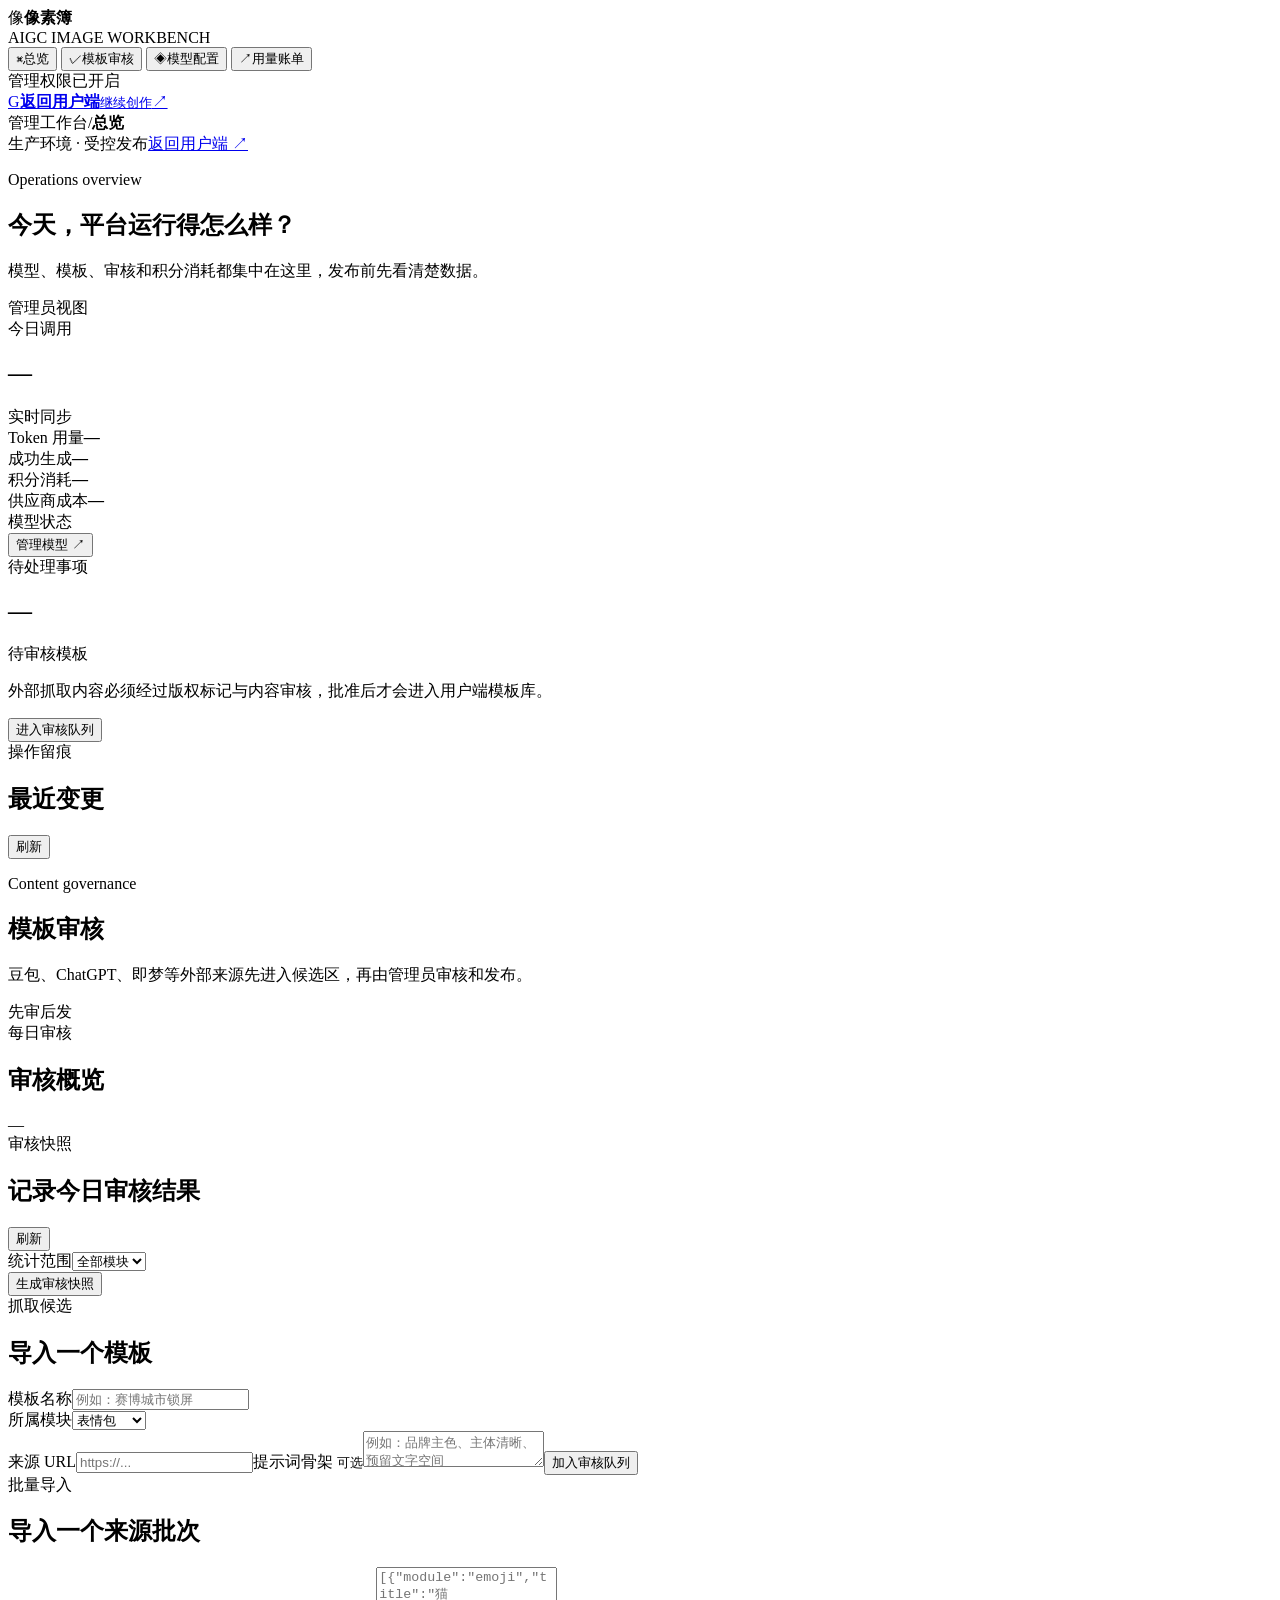
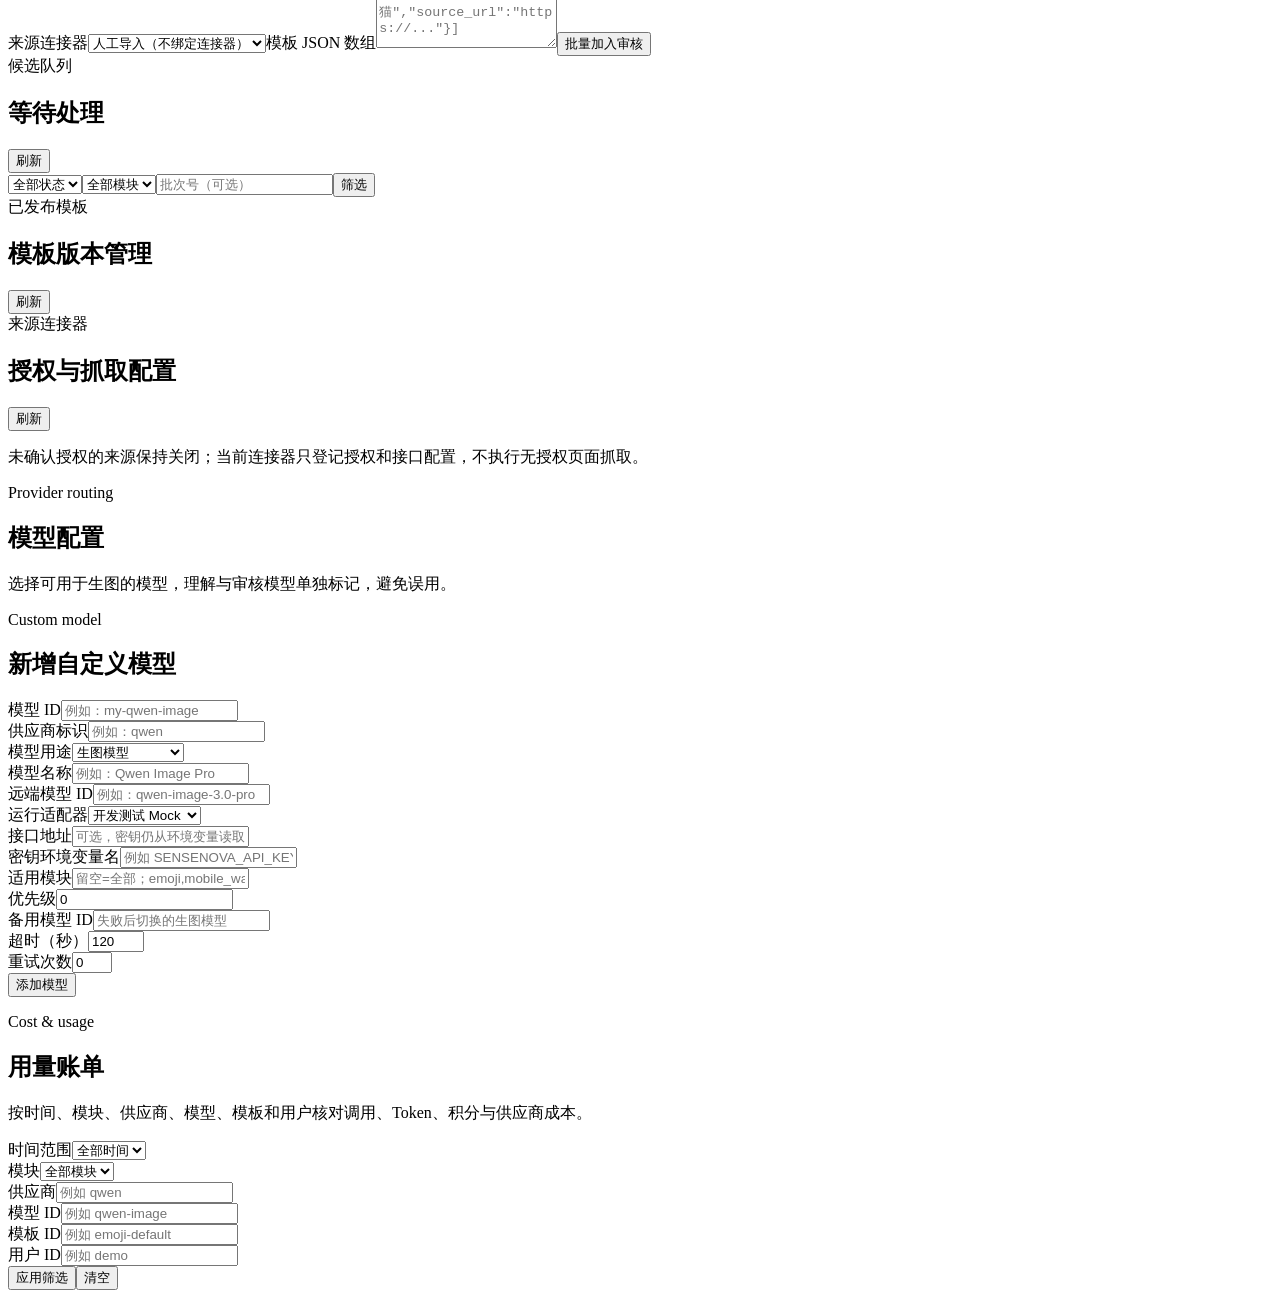
==== projects/aigc-content-platform/frontend/admin.html @ 68549cac "feat: add AIGC image platform project" ====
<!doctype html>
<html lang="zh-CN">
  <head>
    <meta charset="utf-8" />
    <meta name="viewport" content="width=device-width, initial-scale=1" />
    <title>像素簿 · 管理工作台</title>
    <link rel="stylesheet" href="/styles.css" />
  </head>
  <body class="admin-page">
    <div class="app-shell">
      <aside class="rail">
        <div class="brand-mark"><span>像</span><strong>像素簿</strong></div>
        <div class="rail-kicker">AIGC IMAGE WORKBENCH</div>
        <nav class="nav" aria-label="工作台导航">
          <button class="nav-item is-active" data-view="dashboard"><span class="nav-icon">⌘</span>总览</button>
          <button class="nav-item" data-view="review"><span class="nav-icon">✓</span>模板审核</button>
          <button class="nav-item" data-view="models"><span class="nav-icon">◈</span>模型配置</button>
          <button class="nav-item" data-view="usage"><span class="nav-icon">↗</span>用量账单</button>
        </nav>
        <div class="rail-bottom">
          <div class="workbench-label"><span class="sync-dot"></span>管理权限已开启</div>
          <a class="account account-link" href="/"><span class="avatar">G</span><span><b>返回用户端</b><small>继续创作</small></span><span class="more">↗</span></a>
        </div>
      </aside>
      <main class="main">
        <header class="topbar">
          <div><span class="crumb">管理工作台</span><span class="slash">/</span><strong id="admin-view-title">总览</strong></div>
          <div class="top-actions"><span class="sync-dot"></span><span>生产环境 · 受控发布</span><a class="text-button" href="/">返回用户端 ↗</a></div>
        </header>

        <section class="view" id="dashboard-view">
          <div class="page-heading"><div><p class="eyebrow">Operations overview</p><h1>今天，平台运行得怎么样？</h1><p class="lede">模型、模板、审核和积分消耗都集中在这里，发布前先看清楚数据。</p></div><span class="admin-badge">管理员视图</span></div>
          <div class="admin-grid">
            <div class="admin-card wide metric-hero"><div class="admin-card-head"><div><span class="eyebrow">今日调用</span><h2 id="usage-calls">—</h2></div><span class="trend">实时同步</span></div><div class="metric-row"><span>Token 用量</span><b id="usage-tokens">—</b></div><div class="metric-row"><span>成功生成</span><b id="usage-success">—</b></div><div class="metric-row"><span>积分消耗</span><b id="usage-credits">—</b></div><div class="metric-row"><span>供应商成本</span><b id="usage-cost">—</b></div></div>
            <div class="admin-card"><span class="eyebrow">模型状态</span><div id="model-list" class="model-list"></div><button class="quiet-button inline-action" data-view-link="models">管理模型 ↗</button></div>
            <div class="admin-card wide"><div class="admin-card-head"><div><span class="eyebrow">待处理事项</span><h2 id="pending-count">—</h2></div><span class="trend">待审核模板</span></div><p class="muted-copy">外部抓取内容必须经过版权标记与内容审核，批准后才会进入用户端模板库。</p><button class="primary-button small" data-view-link="review">进入审核队列</button></div>
            <div class="admin-card wide"><div class="admin-card-head"><div><span class="eyebrow">操作留痕</span><h2>最近变更</h2></div><button class="quiet-button" id="refresh-audit">刷新</button></div><div id="audit-log-list" class="audit-log-list"></div></div>
          </div>
        </section>

        <section class="view is-hidden" id="review-view">
          <div class="page-heading"><div><p class="eyebrow">Content governance</p><h1>模板审核</h1><p class="lede">豆包、ChatGPT、即梦等外部来源先进入候选区，再由管理员审核和发布。</p></div><span class="admin-badge">先审后发</span></div>
          <div class="admin-grid"><div class="admin-card wide review-summary-card"><div class="admin-card-head"><div><span class="eyebrow">每日审核</span><h2>审核概览</h2></div><span class="trend" id="review-oldest">—</span></div><div id="review-summary" class="review-summary"></div></div><div class="admin-card wide"><div class="admin-card-head"><div><span class="eyebrow">审核快照</span><h2>记录今日审核结果</h2></div><button class="quiet-button" id="refresh-review-runs">刷新</button></div><div class="control-row admin-form-row"><div><label class="field-label" for="review-snapshot-module">统计范围</label><select id="review-snapshot-module"><option value="">全部模块</option><option value="emoji">表情包</option><option value="mobile_wallpaper">手机壁纸</option><option value="desktop_wallpaper">电脑壁纸</option></select></div><div class="review-snapshot-actions"><button class="primary-button small" id="run-review-snapshot">生成审核快照</button></div></div><div id="review-run-list" class="review-run-list"></div></div><div class="admin-card wide"><div class="admin-card-head"><div><span class="eyebrow">抓取候选</span><h2>导入一个模板</h2></div></div><div class="control-row admin-form-row"><div><label class="field-label" for="candidate-title">模板名称</label><input id="candidate-title" placeholder="例如：赛博城市锁屏" /></div><div><label class="field-label" for="candidate-module">所属模块</label><select id="candidate-module"><option value="emoji">表情包</option><option value="mobile_wallpaper">手机壁纸</option><option value="desktop_wallpaper">电脑壁纸</option></select></div></div><label class="field-label" for="candidate-url">来源 URL</label><input id="candidate-url" placeholder="https://..." /><label class="field-label" for="candidate-prompt">提示词骨架 <small class="field-hint">可选</small></label><textarea id="candidate-prompt" rows="2" placeholder="例如：品牌主色、主体清晰、预留文字空间"></textarea><button class="primary-button small" id="ingest-button">加入审核队列</button></div><div class="admin-card wide"><div class="admin-card-head"><div><span class="eyebrow">批量导入</span><h2>导入一个来源批次</h2></div></div><label class="field-label" for="batch-connector">来源连接器</label><select id="batch-connector"><option value="">人工导入（不绑定连接器）</option></select><label class="field-label" for="batch-json">模板 JSON 数组</label><textarea id="batch-json" rows="5" placeholder='[{"module":"emoji","title":"猫猫","source_url":"https://..."}]'></textarea><button class="primary-button small" id="batch-ingest-button">批量加入审核</button></div><div class="admin-card wide"><div class="admin-card-head"><div><span class="eyebrow">候选队列</span><h2>等待处理</h2></div><button class="quiet-button" id="refresh-candidates">刷新</button></div><div class="candidate-filters"><select id="candidate-status-filter"><option value="">全部状态</option><option value="pending_review">待审核</option><option value="published">已发布</option><option value="rejected">已拒绝</option></select><select id="candidate-module-filter"><option value="">全部模块</option><option value="emoji">表情包</option><option value="mobile_wallpaper">手机壁纸</option><option value="desktop_wallpaper">电脑壁纸</option></select><input id="candidate-batch-filter" placeholder="批次号（可选）" /><button class="quiet-button" id="apply-candidate-filter">筛选</button></div><div id="candidate-list" class="candidate-list"></div></div><div class="admin-card wide"><div class="admin-card-head"><div><span class="eyebrow">已发布模板</span><h2>模板版本管理</h2></div><button class="quiet-button" id="refresh-templates">刷新</button></div><div id="template-admin-list" class="template-admin-list"></div></div><div class="admin-card wide"><div class="admin-card-head"><div><span class="eyebrow">来源连接器</span><h2>授权与抓取配置</h2></div><button class="quiet-button" id="refresh-connectors">刷新</button></div><p class="muted-copy">未确认授权的来源保持关闭；当前连接器只登记授权和接口配置，不执行无授权页面抓取。</p><div id="connector-list" class="connector-list"></div></div></div>
        </section>

        <section class="view is-hidden" id="models-view"><div class="page-heading"><div><p class="eyebrow">Provider routing</p><h1>模型配置</h1><p class="lede">选择可用于生图的模型，理解与审核模型单独标记，避免误用。</p></div></div><div class="admin-card custom-model-card"><div class="admin-card-head"><div><span class="eyebrow">Custom model</span><h2>新增自定义模型</h2></div></div><div class="control-row admin-form-row"><div><label class="field-label" for="custom-model-id">模型 ID</label><input id="custom-model-id" placeholder="例如：my-qwen-image" /></div><div><label class="field-label" for="custom-model-provider">供应商标识</label><input id="custom-model-provider" placeholder="例如：qwen" /></div><div><label class="field-label" for="custom-model-role">模型用途</label><select id="custom-model-role"><option value="image">生图模型</option><option value="understanding">理解 / 审核模型</option></select></div></div><div class="control-row admin-form-row"><div><label class="field-label" for="custom-model-name">模型名称</label><input id="custom-model-name" placeholder="例如：Qwen Image Pro" /></div><div><label class="field-label" for="custom-model-remote-id">远端模型 ID</label><input id="custom-model-remote-id" placeholder="例如：qwen-image-3.0-pro" /></div></div><div class="control-row admin-form-row"><div><label class="field-label" for="custom-model-adapter">运行适配器</label><select id="custom-model-adapter"><option value="mock">开发测试 Mock</option><option value="qwen_http">千问 HTTP</option><option value="sensenova_http">商汤图片 HTTP</option><option value="sensenova_chat">商汤审核 Chat</option></select></div><div><label class="field-label" for="custom-model-endpoint">接口地址</label><input id="custom-model-endpoint" type="url" placeholder="可选，密钥仍从环境变量读取" /></div><div><label class="field-label" for="custom-model-auth-env">密钥环境变量名</label><input id="custom-model-auth-env" type="text" placeholder="例如 SENSENOVA_API_KEY" /></div><div><label class="field-label" for="custom-model-scope">适用模块</label><input id="custom-model-scope" type="text" placeholder="留空=全部；emoji,mobile_wallpaper" /></div><div><label class="field-label" for="custom-model-priority">优先级</label><input id="custom-model-priority" type="number" min="0" value="0" /></div><div><label class="field-label" for="custom-model-fallback">备用模型 ID</label><input id="custom-model-fallback" type="text" placeholder="失败后切换的生图模型" /></div><div><label class="field-label" for="custom-model-timeout">超时（秒）</label><input id="custom-model-timeout" type="number" min="5" max="600" value="120" /></div><div><label class="field-label" for="custom-model-retry">重试次数</label><input id="custom-model-retry" type="number" min="0" max="3" value="0" /></div></div><button class="primary-button small" id="create-model-button">添加模型</button></div><div id="model-config-list" class="model-config-list"></div></section>
        <section class="view is-hidden" id="usage-view"><div class="page-heading"><div><p class="eyebrow">Cost & usage</p><h1>用量账单</h1><p class="lede">按时间、模块、供应商、模型、模板和用户核对调用、Token、积分与供应商成本。</p></div></div><div class="admin-card usage-filter-card"><div class="control-row admin-form-row"><div><label class="field-label" for="usage-period">时间范围</label><select id="usage-period"><option value="">全部时间</option><option value="today">今天</option><option value="7d">近 7 天</option></select></div><div><label class="field-label" for="usage-module">模块</label><select id="usage-module"><option value="">全部模块</option><option value="emoji">表情包</option><option value="mobile_wallpaper">手机壁纸</option><option value="desktop_wallpaper">电脑壁纸</option></select></div><div><label class="field-label" for="usage-provider">供应商</label><input id="usage-provider" placeholder="例如 qwen" /></div></div><div class="control-row admin-form-row"><div><label class="field-label" for="usage-model">模型 ID</label><input id="usage-model" placeholder="例如 qwen-image" /></div><div><label class="field-label" for="usage-template">模板 ID</label><input id="usage-template" placeholder="例如 emoji-default" /></div><div><label class="field-label" for="usage-user">用户 ID</label><input id="usage-user" placeholder="例如 demo" /></div></div><div class="usage-filter-actions"><button class="primary-button small" id="apply-usage-filter">应用筛选</button><button class="quiet-button" id="clear-usage-filter">清空</button></div></div><div class="usage-breakdown" id="usage-breakdown"></div></section>
      </main>
    </div>
    <div class="toast" id="toast" role="status"></div>
    <script src="/admin.js"></script>
  </body>
</html>
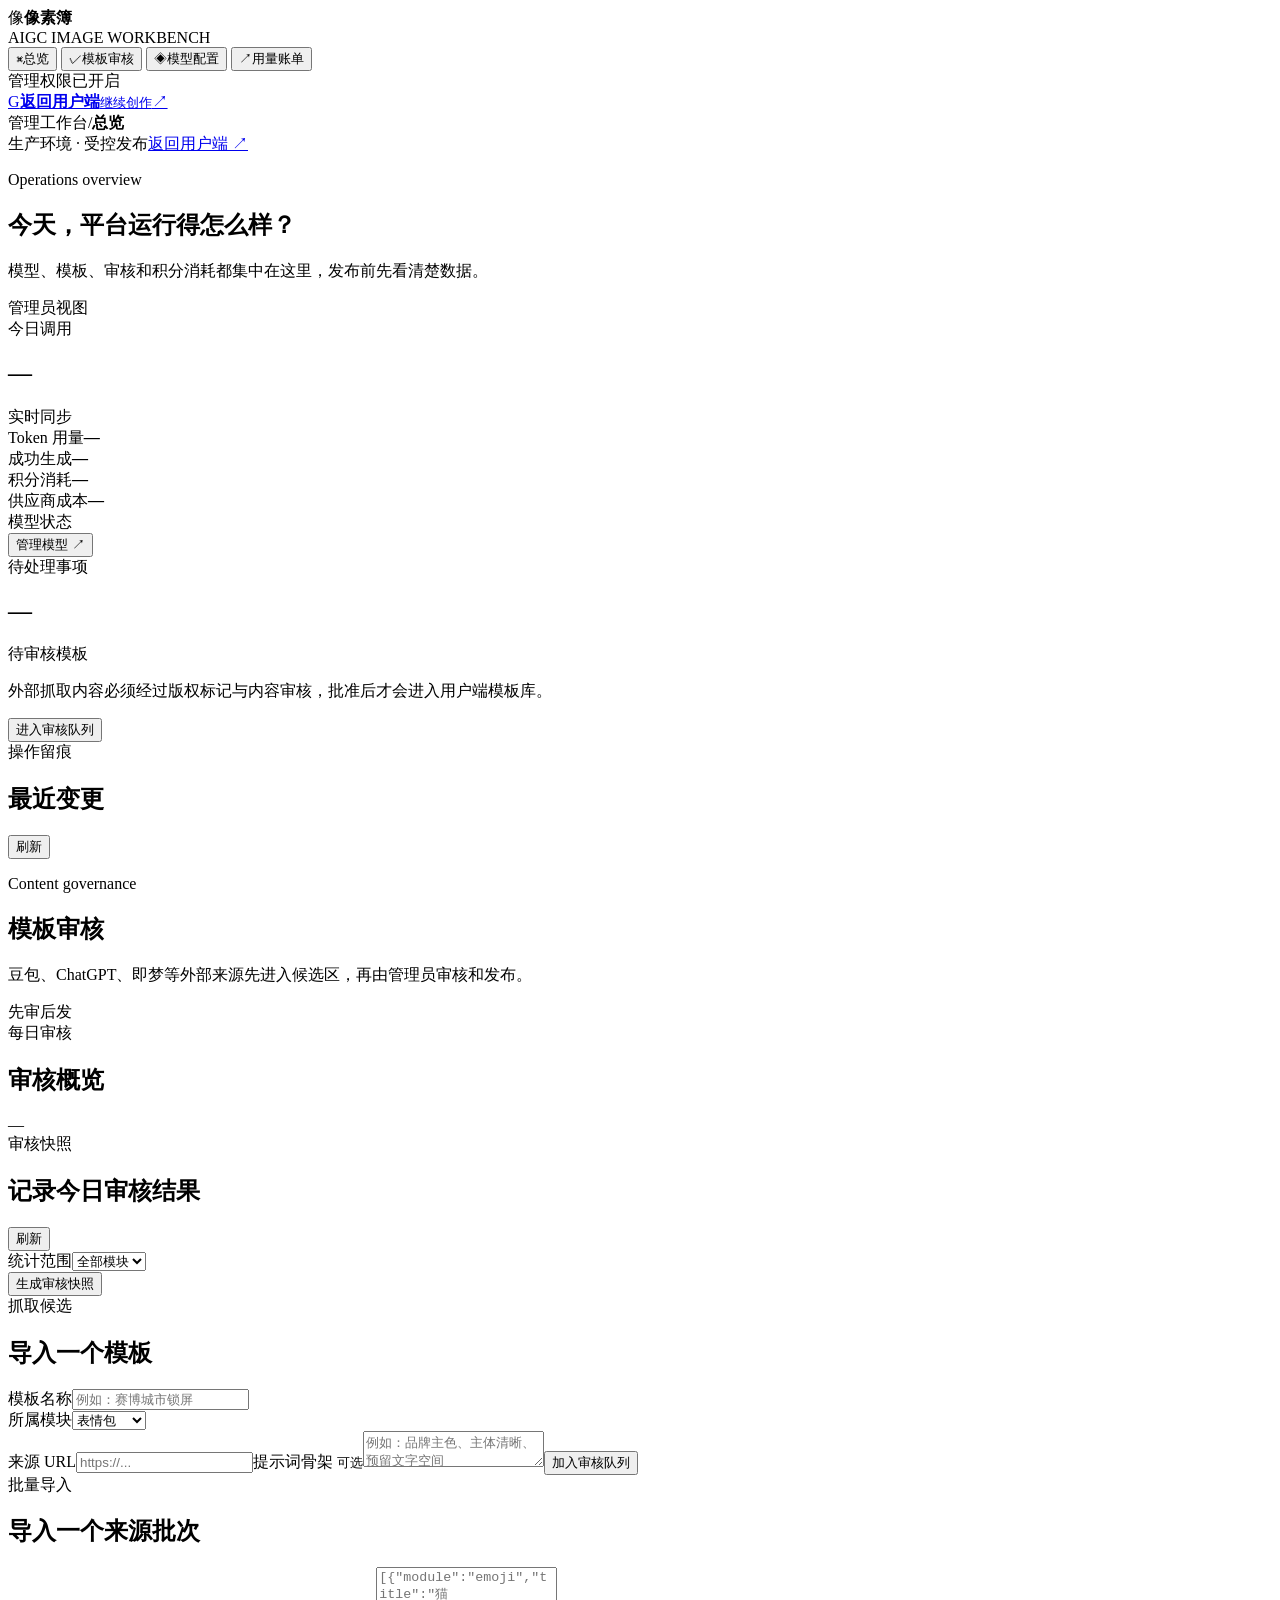
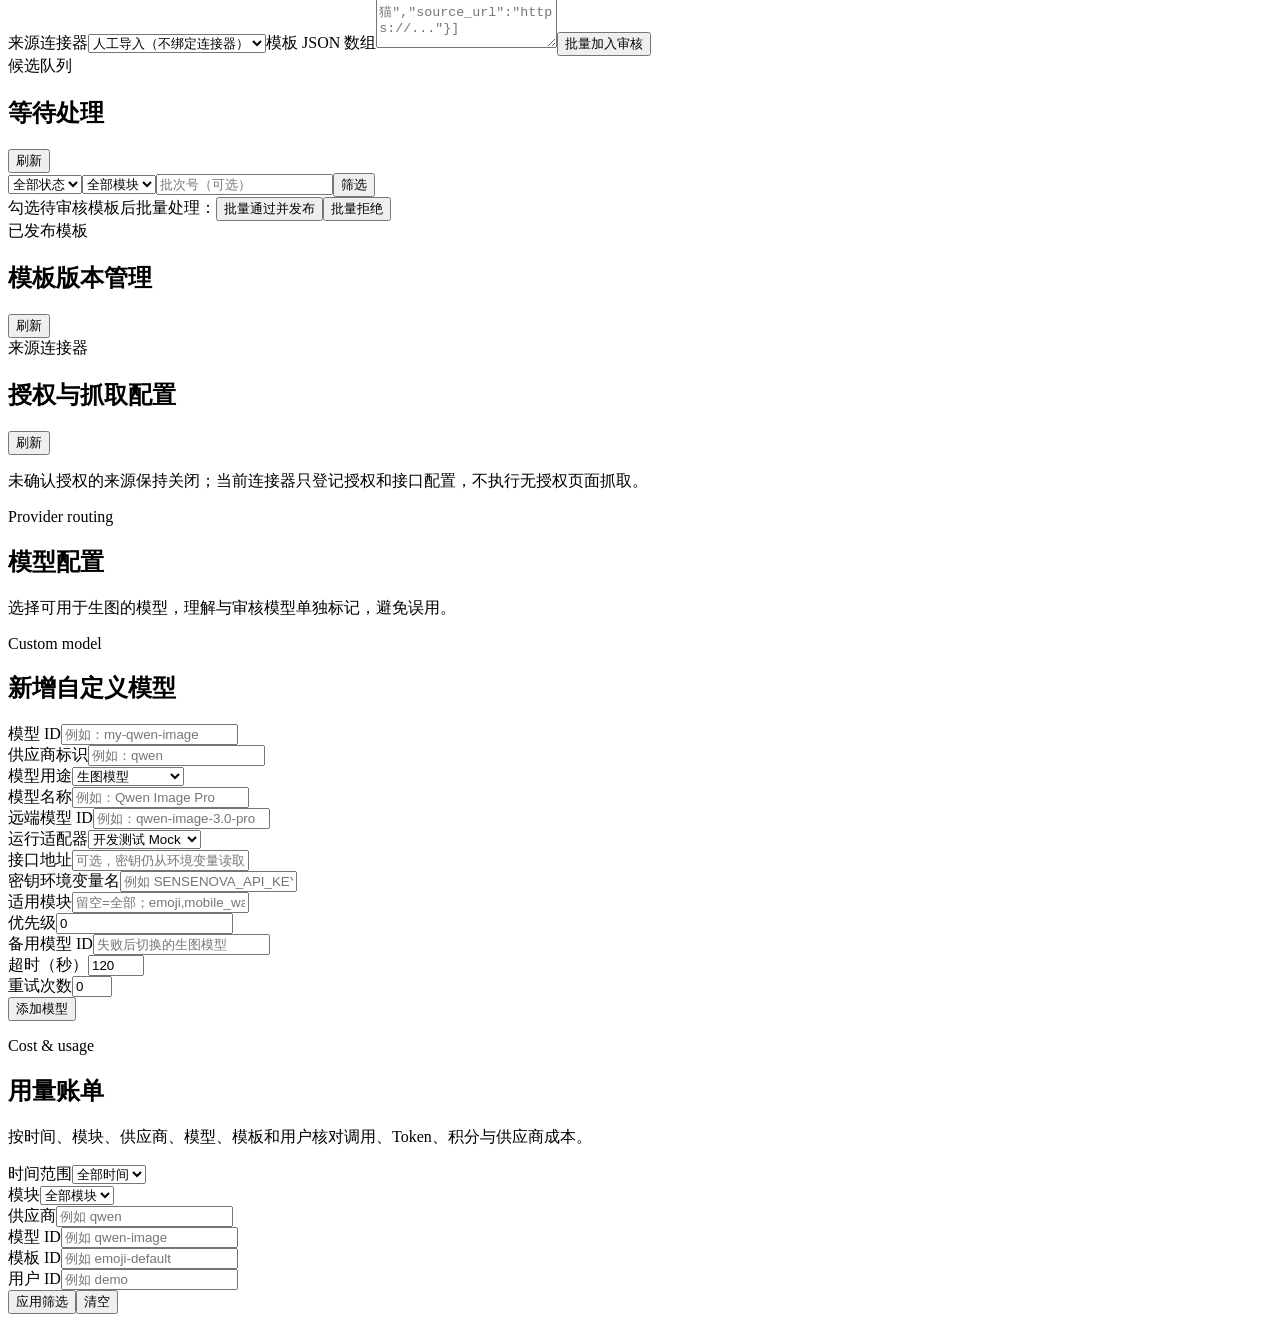
==== commit c3ff41b4: "feat: add batch template review" ====
--- a/projects/aigc-content-platform/frontend/admin.html
+++ b/projects/aigc-content-platform/frontend/admin.html
@@ -40,7 +40,7 @@
 
         <section class="view is-hidden" id="review-view">
           <div class="page-heading"><div><p class="eyebrow">Content governance</p><h1>模板审核</h1><p class="lede">豆包、ChatGPT、即梦等外部来源先进入候选区，再由管理员审核和发布。</p></div><span class="admin-badge">先审后发</span></div>
-          <div class="admin-grid"><div class="admin-card wide review-summary-card"><div class="admin-card-head"><div><span class="eyebrow">每日审核</span><h2>审核概览</h2></div><span class="trend" id="review-oldest">—</span></div><div id="review-summary" class="review-summary"></div></div><div class="admin-card wide"><div class="admin-card-head"><div><span class="eyebrow">审核快照</span><h2>记录今日审核结果</h2></div><button class="quiet-button" id="refresh-review-runs">刷新</button></div><div class="control-row admin-form-row"><div><label class="field-label" for="review-snapshot-module">统计范围</label><select id="review-snapshot-module"><option value="">全部模块</option><option value="emoji">表情包</option><option value="mobile_wallpaper">手机壁纸</option><option value="desktop_wallpaper">电脑壁纸</option></select></div><div class="review-snapshot-actions"><button class="primary-button small" id="run-review-snapshot">生成审核快照</button></div></div><div id="review-run-list" class="review-run-list"></div></div><div class="admin-card wide"><div class="admin-card-head"><div><span class="eyebrow">抓取候选</span><h2>导入一个模板</h2></div></div><div class="control-row admin-form-row"><div><label class="field-label" for="candidate-title">模板名称</label><input id="candidate-title" placeholder="例如：赛博城市锁屏" /></div><div><label class="field-label" for="candidate-module">所属模块</label><select id="candidate-module"><option value="emoji">表情包</option><option value="mobile_wallpaper">手机壁纸</option><option value="desktop_wallpaper">电脑壁纸</option></select></div></div><label class="field-label" for="candidate-url">来源 URL</label><input id="candidate-url" placeholder="https://..." /><label class="field-label" for="candidate-prompt">提示词骨架 <small class="field-hint">可选</small></label><textarea id="candidate-prompt" rows="2" placeholder="例如：品牌主色、主体清晰、预留文字空间"></textarea><button class="primary-button small" id="ingest-button">加入审核队列</button></div><div class="admin-card wide"><div class="admin-card-head"><div><span class="eyebrow">批量导入</span><h2>导入一个来源批次</h2></div></div><label class="field-label" for="batch-connector">来源连接器</label><select id="batch-connector"><option value="">人工导入（不绑定连接器）</option></select><label class="field-label" for="batch-json">模板 JSON 数组</label><textarea id="batch-json" rows="5" placeholder='[{"module":"emoji","title":"猫猫","source_url":"https://..."}]'></textarea><button class="primary-button small" id="batch-ingest-button">批量加入审核</button></div><div class="admin-card wide"><div class="admin-card-head"><div><span class="eyebrow">候选队列</span><h2>等待处理</h2></div><button class="quiet-button" id="refresh-candidates">刷新</button></div><div class="candidate-filters"><select id="candidate-status-filter"><option value="">全部状态</option><option value="pending_review">待审核</option><option value="published">已发布</option><option value="rejected">已拒绝</option></select><select id="candidate-module-filter"><option value="">全部模块</option><option value="emoji">表情包</option><option value="mobile_wallpaper">手机壁纸</option><option value="desktop_wallpaper">电脑壁纸</option></select><input id="candidate-batch-filter" placeholder="批次号（可选）" /><button class="quiet-button" id="apply-candidate-filter">筛选</button></div><div id="candidate-list" class="candidate-list"></div></div><div class="admin-card wide"><div class="admin-card-head"><div><span class="eyebrow">已发布模板</span><h2>模板版本管理</h2></div><button class="quiet-button" id="refresh-templates">刷新</button></div><div id="template-admin-list" class="template-admin-list"></div></div><div class="admin-card wide"><div class="admin-card-head"><div><span class="eyebrow">来源连接器</span><h2>授权与抓取配置</h2></div><button class="quiet-button" id="refresh-connectors">刷新</button></div><p class="muted-copy">未确认授权的来源保持关闭；当前连接器只登记授权和接口配置，不执行无授权页面抓取。</p><div id="connector-list" class="connector-list"></div></div></div>
+          <div class="admin-grid"><div class="admin-card wide review-summary-card"><div class="admin-card-head"><div><span class="eyebrow">每日审核</span><h2>审核概览</h2></div><span class="trend" id="review-oldest">—</span></div><div id="review-summary" class="review-summary"></div></div><div class="admin-card wide"><div class="admin-card-head"><div><span class="eyebrow">审核快照</span><h2>记录今日审核结果</h2></div><button class="quiet-button" id="refresh-review-runs">刷新</button></div><div class="control-row admin-form-row"><div><label class="field-label" for="review-snapshot-module">统计范围</label><select id="review-snapshot-module"><option value="">全部模块</option><option value="emoji">表情包</option><option value="mobile_wallpaper">手机壁纸</option><option value="desktop_wallpaper">电脑壁纸</option></select></div><div class="review-snapshot-actions"><button class="primary-button small" id="run-review-snapshot">生成审核快照</button></div></div><div id="review-run-list" class="review-run-list"></div></div><div class="admin-card wide"><div class="admin-card-head"><div><span class="eyebrow">抓取候选</span><h2>导入一个模板</h2></div></div><div class="control-row admin-form-row"><div><label class="field-label" for="candidate-title">模板名称</label><input id="candidate-title" placeholder="例如：赛博城市锁屏" /></div><div><label class="field-label" for="candidate-module">所属模块</label><select id="candidate-module"><option value="emoji">表情包</option><option value="mobile_wallpaper">手机壁纸</option><option value="desktop_wallpaper">电脑壁纸</option></select></div></div><label class="field-label" for="candidate-url">来源 URL</label><input id="candidate-url" placeholder="https://..." /><label class="field-label" for="candidate-prompt">提示词骨架 <small class="field-hint">可选</small></label><textarea id="candidate-prompt" rows="2" placeholder="例如：品牌主色、主体清晰、预留文字空间"></textarea><button class="primary-button small" id="ingest-button">加入审核队列</button></div><div class="admin-card wide"><div class="admin-card-head"><div><span class="eyebrow">批量导入</span><h2>导入一个来源批次</h2></div></div><label class="field-label" for="batch-connector">来源连接器</label><select id="batch-connector"><option value="">人工导入（不绑定连接器）</option></select><label class="field-label" for="batch-json">模板 JSON 数组</label><textarea id="batch-json" rows="5" placeholder='[{"module":"emoji","title":"猫猫","source_url":"https://..."}]'></textarea><button class="primary-button small" id="batch-ingest-button">批量加入审核</button></div><div class="admin-card wide"><div class="admin-card-head"><div><span class="eyebrow">候选队列</span><h2>等待处理</h2></div><button class="quiet-button" id="refresh-candidates">刷新</button></div><div class="candidate-filters"><select id="candidate-status-filter"><option value="">全部状态</option><option value="pending_review">待审核</option><option value="published">已发布</option><option value="rejected">已拒绝</option></select><select id="candidate-module-filter"><option value="">全部模块</option><option value="emoji">表情包</option><option value="mobile_wallpaper">手机壁纸</option><option value="desktop_wallpaper">电脑壁纸</option></select><input id="candidate-batch-filter" placeholder="批次号（可选）" /><button class="quiet-button" id="apply-candidate-filter">筛选</button></div><div class="candidate-batch-actions"><span>勾选待审核模板后批量处理：</span><button class="quiet-button" id="batch-approve-button">批量通过并发布</button><button class="quiet-button" id="batch-reject-button">批量拒绝</button></div><div id="candidate-list" class="candidate-list"></div></div><div class="admin-card wide"><div class="admin-card-head"><div><span class="eyebrow">已发布模板</span><h2>模板版本管理</h2></div><button class="quiet-button" id="refresh-templates">刷新</button></div><div id="template-admin-list" class="template-admin-list"></div></div><div class="admin-card wide"><div class="admin-card-head"><div><span class="eyebrow">来源连接器</span><h2>授权与抓取配置</h2></div><button class="quiet-button" id="refresh-connectors">刷新</button></div><p class="muted-copy">未确认授权的来源保持关闭；当前连接器只登记授权和接口配置，不执行无授权页面抓取。</p><div id="connector-list" class="connector-list"></div></div></div>
         </section>
 
         <section class="view is-hidden" id="models-view"><div class="page-heading"><div><p class="eyebrow">Provider routing</p><h1>模型配置</h1><p class="lede">选择可用于生图的模型，理解与审核模型单独标记，避免误用。</p></div></div><div class="admin-card custom-model-card"><div class="admin-card-head"><div><span class="eyebrow">Custom model</span><h2>新增自定义模型</h2></div></div><div class="control-row admin-form-row"><div><label class="field-label" for="custom-model-id">模型 ID</label><input id="custom-model-id" placeholder="例如：my-qwen-image" /></div><div><label class="field-label" for="custom-model-provider">供应商标识</label><input id="custom-model-provider" placeholder="例如：qwen" /></div><div><label class="field-label" for="custom-model-role">模型用途</label><select id="custom-model-role"><option value="image">生图模型</option><option value="understanding">理解 / 审核模型</option></select></div></div><div class="control-row admin-form-row"><div><label class="field-label" for="custom-model-name">模型名称</label><input id="custom-model-name" placeholder="例如：Qwen Image Pro" /></div><div><label class="field-label" for="custom-model-remote-id">远端模型 ID</label><input id="custom-model-remote-id" placeholder="例如：qwen-image-3.0-pro" /></div></div><div class="control-row admin-form-row"><div><label class="field-label" for="custom-model-adapter">运行适配器</label><select id="custom-model-adapter"><option value="mock">开发测试 Mock</option><option value="qwen_http">千问 HTTP</option><option value="sensenova_http">商汤图片 HTTP</option><option value="sensenova_chat">商汤审核 Chat</option></select></div><div><label class="field-label" for="custom-model-endpoint">接口地址</label><input id="custom-model-endpoint" type="url" placeholder="可选，密钥仍从环境变量读取" /></div><div><label class="field-label" for="custom-model-auth-env">密钥环境变量名</label><input id="custom-model-auth-env" type="text" placeholder="例如 SENSENOVA_API_KEY" /></div><div><label class="field-label" for="custom-model-scope">适用模块</label><input id="custom-model-scope" type="text" placeholder="留空=全部；emoji,mobile_wallpaper" /></div><div><label class="field-label" for="custom-model-priority">优先级</label><input id="custom-model-priority" type="number" min="0" value="0" /></div><div><label class="field-label" for="custom-model-fallback">备用模型 ID</label><input id="custom-model-fallback" type="text" placeholder="失败后切换的生图模型" /></div><div><label class="field-label" for="custom-model-timeout">超时（秒）</label><input id="custom-model-timeout" type="number" min="5" max="600" value="120" /></div><div><label class="field-label" for="custom-model-retry">重试次数</label><input id="custom-model-retry" type="number" min="0" max="3" value="0" /></div></div><button class="primary-button small" id="create-model-button">添加模型</button></div><div id="model-config-list" class="model-config-list"></div></section>
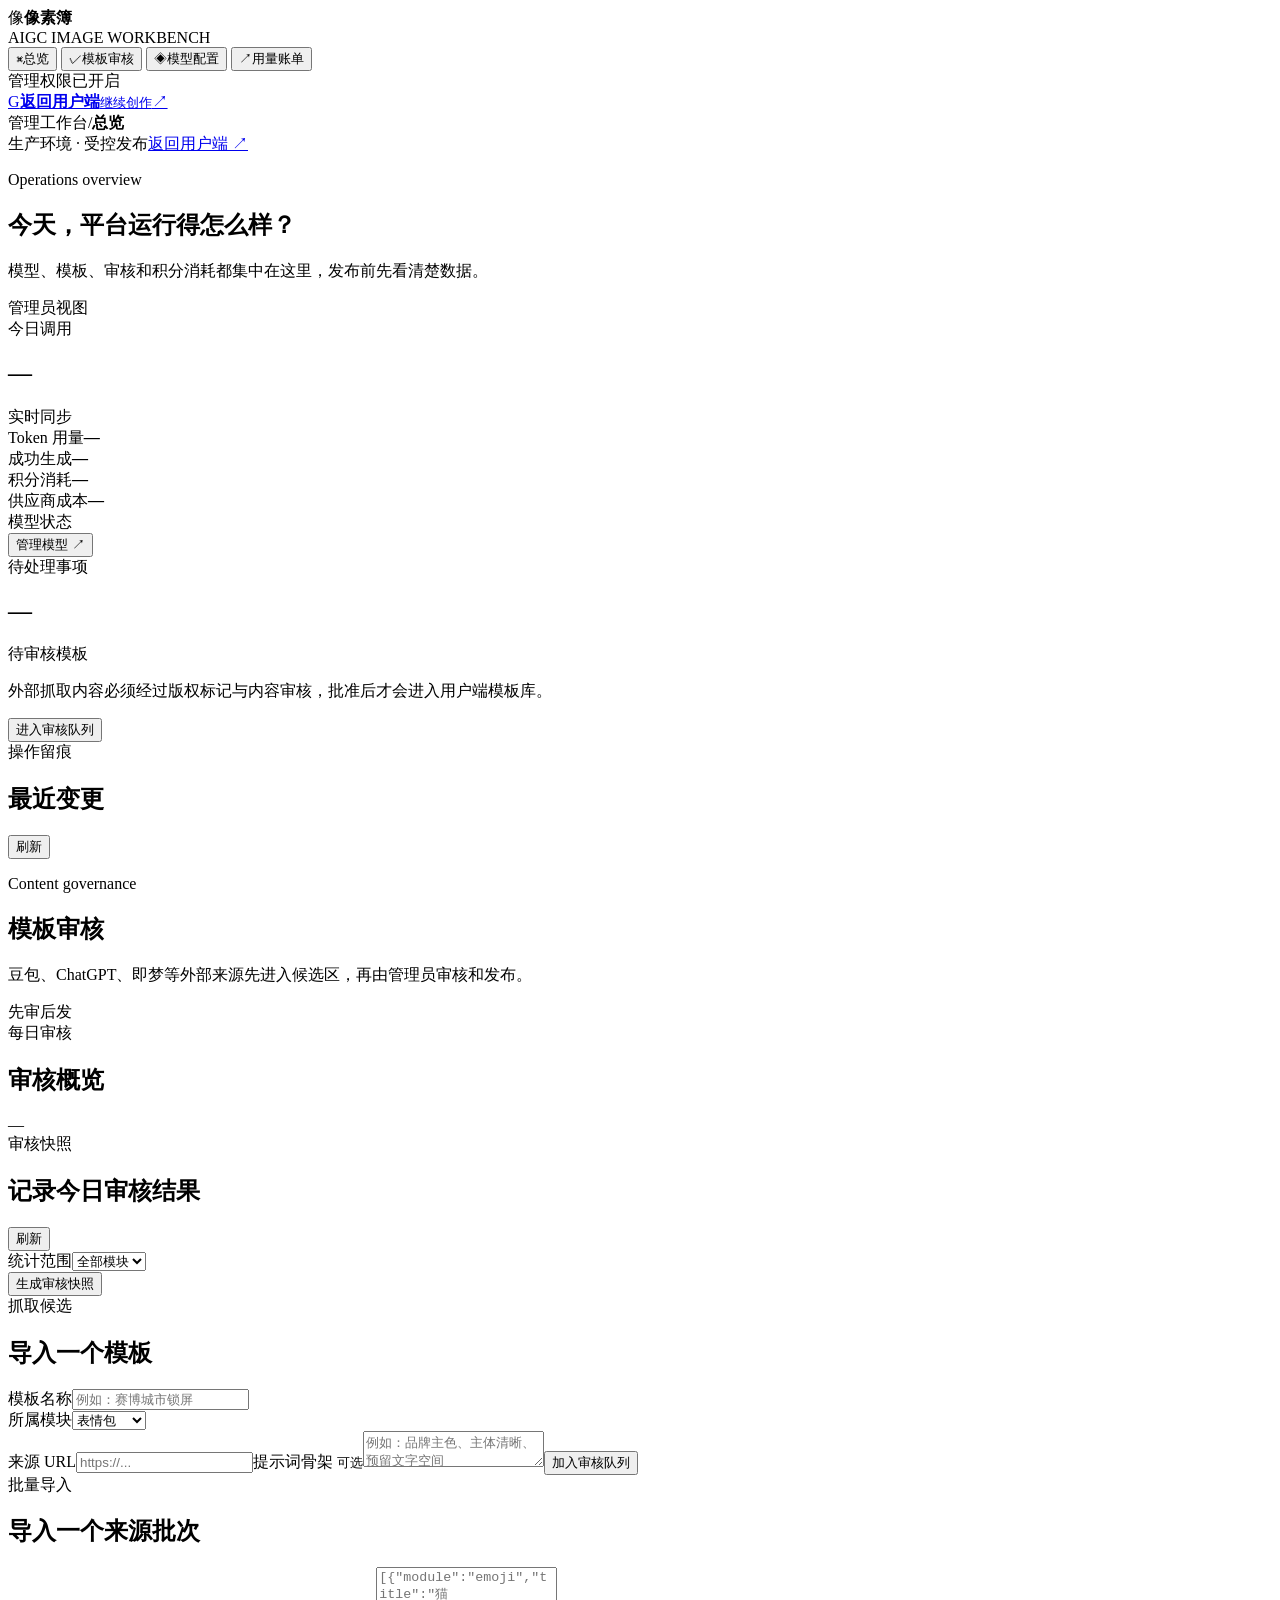
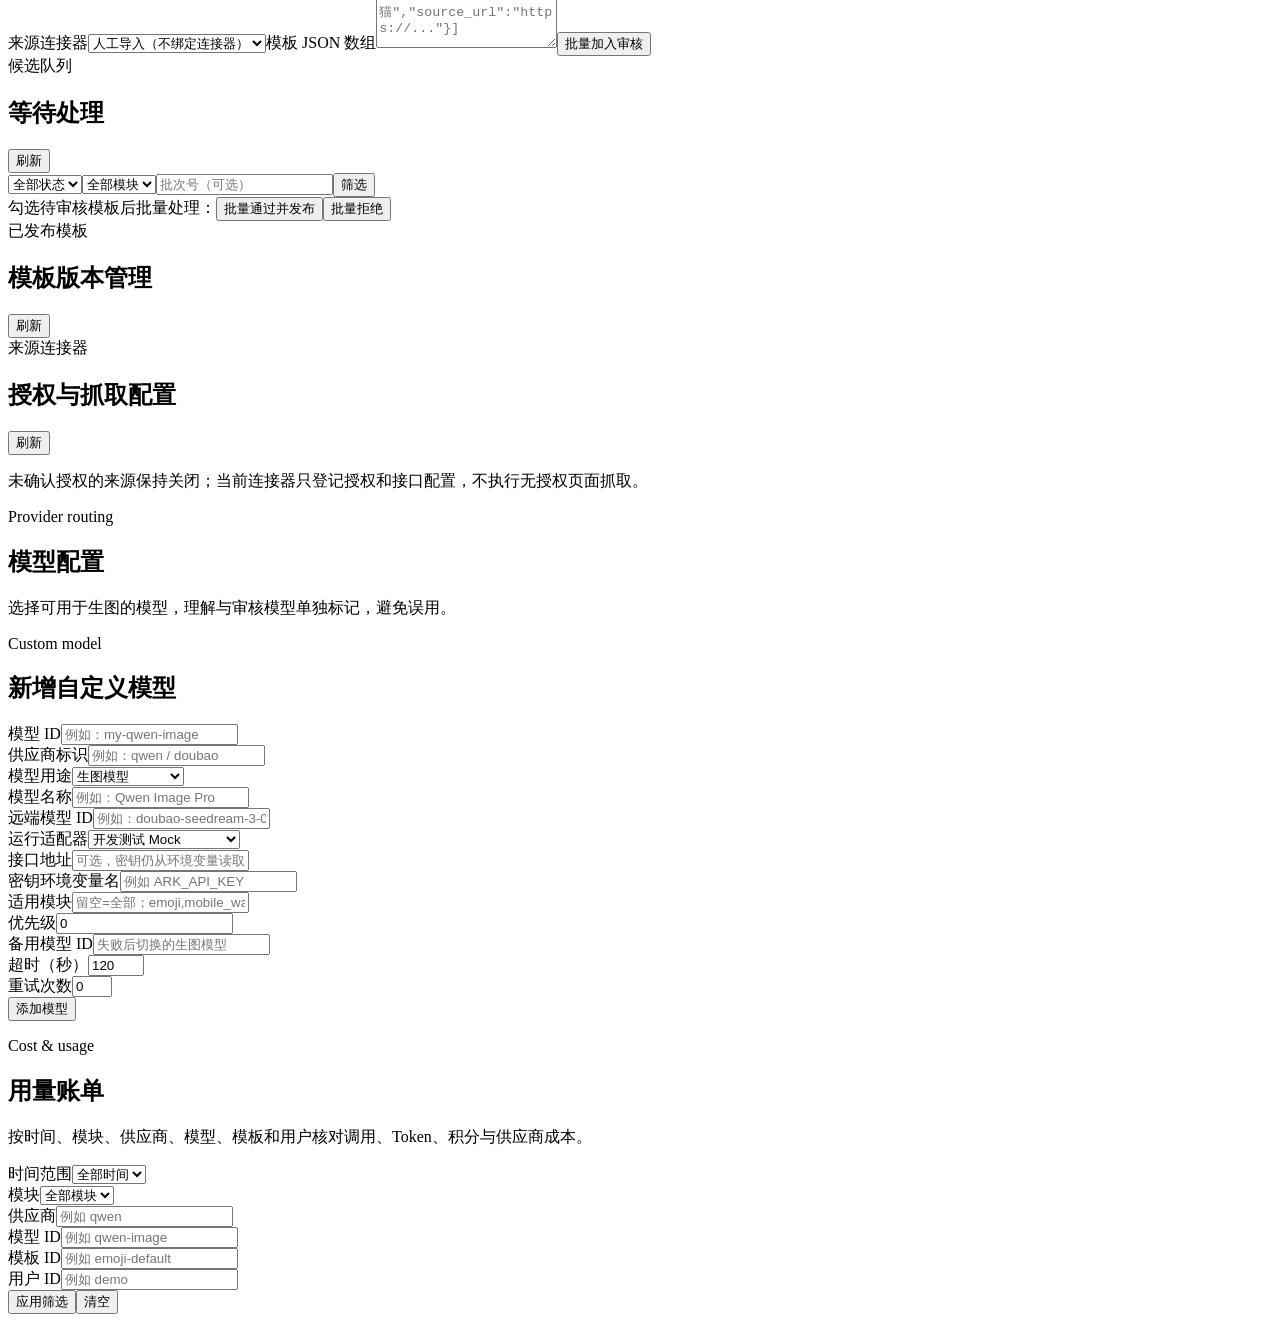
==== commit c0360995: "feat: add Doubao Seedream image adapter" ====
--- a/projects/aigc-content-platform/frontend/admin.html
+++ b/projects/aigc-content-platform/frontend/admin.html
@@ -43,7 +43,7 @@
           <div class="admin-grid"><div class="admin-card wide review-summary-card"><div class="admin-card-head"><div><span class="eyebrow">每日审核</span><h2>审核概览</h2></div><span class="trend" id="review-oldest">—</span></div><div id="review-summary" class="review-summary"></div></div><div class="admin-card wide"><div class="admin-card-head"><div><span class="eyebrow">审核快照</span><h2>记录今日审核结果</h2></div><button class="quiet-button" id="refresh-review-runs">刷新</button></div><div class="control-row admin-form-row"><div><label class="field-label" for="review-snapshot-module">统计范围</label><select id="review-snapshot-module"><option value="">全部模块</option><option value="emoji">表情包</option><option value="mobile_wallpaper">手机壁纸</option><option value="desktop_wallpaper">电脑壁纸</option></select></div><div class="review-snapshot-actions"><button class="primary-button small" id="run-review-snapshot">生成审核快照</button></div></div><div id="review-run-list" class="review-run-list"></div></div><div class="admin-card wide"><div class="admin-card-head"><div><span class="eyebrow">抓取候选</span><h2>导入一个模板</h2></div></div><div class="control-row admin-form-row"><div><label class="field-label" for="candidate-title">模板名称</label><input id="candidate-title" placeholder="例如：赛博城市锁屏" /></div><div><label class="field-label" for="candidate-module">所属模块</label><select id="candidate-module"><option value="emoji">表情包</option><option value="mobile_wallpaper">手机壁纸</option><option value="desktop_wallpaper">电脑壁纸</option></select></div></div><label class="field-label" for="candidate-url">来源 URL</label><input id="candidate-url" placeholder="https://..." /><label class="field-label" for="candidate-prompt">提示词骨架 <small class="field-hint">可选</small></label><textarea id="candidate-prompt" rows="2" placeholder="例如：品牌主色、主体清晰、预留文字空间"></textarea><button class="primary-button small" id="ingest-button">加入审核队列</button></div><div class="admin-card wide"><div class="admin-card-head"><div><span class="eyebrow">批量导入</span><h2>导入一个来源批次</h2></div></div><label class="field-label" for="batch-connector">来源连接器</label><select id="batch-connector"><option value="">人工导入（不绑定连接器）</option></select><label class="field-label" for="batch-json">模板 JSON 数组</label><textarea id="batch-json" rows="5" placeholder='[{"module":"emoji","title":"猫猫","source_url":"https://..."}]'></textarea><button class="primary-button small" id="batch-ingest-button">批量加入审核</button></div><div class="admin-card wide"><div class="admin-card-head"><div><span class="eyebrow">候选队列</span><h2>等待处理</h2></div><button class="quiet-button" id="refresh-candidates">刷新</button></div><div class="candidate-filters"><select id="candidate-status-filter"><option value="">全部状态</option><option value="pending_review">待审核</option><option value="published">已发布</option><option value="rejected">已拒绝</option></select><select id="candidate-module-filter"><option value="">全部模块</option><option value="emoji">表情包</option><option value="mobile_wallpaper">手机壁纸</option><option value="desktop_wallpaper">电脑壁纸</option></select><input id="candidate-batch-filter" placeholder="批次号（可选）" /><button class="quiet-button" id="apply-candidate-filter">筛选</button></div><div class="candidate-batch-actions"><span>勾选待审核模板后批量处理：</span><button class="quiet-button" id="batch-approve-button">批量通过并发布</button><button class="quiet-button" id="batch-reject-button">批量拒绝</button></div><div id="candidate-list" class="candidate-list"></div></div><div class="admin-card wide"><div class="admin-card-head"><div><span class="eyebrow">已发布模板</span><h2>模板版本管理</h2></div><button class="quiet-button" id="refresh-templates">刷新</button></div><div id="template-admin-list" class="template-admin-list"></div></div><div class="admin-card wide"><div class="admin-card-head"><div><span class="eyebrow">来源连接器</span><h2>授权与抓取配置</h2></div><button class="quiet-button" id="refresh-connectors">刷新</button></div><p class="muted-copy">未确认授权的来源保持关闭；当前连接器只登记授权和接口配置，不执行无授权页面抓取。</p><div id="connector-list" class="connector-list"></div></div></div>
         </section>
 
-        <section class="view is-hidden" id="models-view"><div class="page-heading"><div><p class="eyebrow">Provider routing</p><h1>模型配置</h1><p class="lede">选择可用于生图的模型，理解与审核模型单独标记，避免误用。</p></div></div><div class="admin-card custom-model-card"><div class="admin-card-head"><div><span class="eyebrow">Custom model</span><h2>新增自定义模型</h2></div></div><div class="control-row admin-form-row"><div><label class="field-label" for="custom-model-id">模型 ID</label><input id="custom-model-id" placeholder="例如：my-qwen-image" /></div><div><label class="field-label" for="custom-model-provider">供应商标识</label><input id="custom-model-provider" placeholder="例如：qwen" /></div><div><label class="field-label" for="custom-model-role">模型用途</label><select id="custom-model-role"><option value="image">生图模型</option><option value="understanding">理解 / 审核模型</option></select></div></div><div class="control-row admin-form-row"><div><label class="field-label" for="custom-model-name">模型名称</label><input id="custom-model-name" placeholder="例如：Qwen Image Pro" /></div><div><label class="field-label" for="custom-model-remote-id">远端模型 ID</label><input id="custom-model-remote-id" placeholder="例如：qwen-image-3.0-pro" /></div></div><div class="control-row admin-form-row"><div><label class="field-label" for="custom-model-adapter">运行适配器</label><select id="custom-model-adapter"><option value="mock">开发测试 Mock</option><option value="qwen_http">千问 HTTP</option><option value="sensenova_http">商汤图片 HTTP</option><option value="sensenova_chat">商汤审核 Chat</option></select></div><div><label class="field-label" for="custom-model-endpoint">接口地址</label><input id="custom-model-endpoint" type="url" placeholder="可选，密钥仍从环境变量读取" /></div><div><label class="field-label" for="custom-model-auth-env">密钥环境变量名</label><input id="custom-model-auth-env" type="text" placeholder="例如 SENSENOVA_API_KEY" /></div><div><label class="field-label" for="custom-model-scope">适用模块</label><input id="custom-model-scope" type="text" placeholder="留空=全部；emoji,mobile_wallpaper" /></div><div><label class="field-label" for="custom-model-priority">优先级</label><input id="custom-model-priority" type="number" min="0" value="0" /></div><div><label class="field-label" for="custom-model-fallback">备用模型 ID</label><input id="custom-model-fallback" type="text" placeholder="失败后切换的生图模型" /></div><div><label class="field-label" for="custom-model-timeout">超时（秒）</label><input id="custom-model-timeout" type="number" min="5" max="600" value="120" /></div><div><label class="field-label" for="custom-model-retry">重试次数</label><input id="custom-model-retry" type="number" min="0" max="3" value="0" /></div></div><button class="primary-button small" id="create-model-button">添加模型</button></div><div id="model-config-list" class="model-config-list"></div></section>
+        <section class="view is-hidden" id="models-view"><div class="page-heading"><div><p class="eyebrow">Provider routing</p><h1>模型配置</h1><p class="lede">选择可用于生图的模型，理解与审核模型单独标记，避免误用。</p></div></div><div class="admin-card custom-model-card"><div class="admin-card-head"><div><span class="eyebrow">Custom model</span><h2>新增自定义模型</h2></div></div><div class="control-row admin-form-row"><div><label class="field-label" for="custom-model-id">模型 ID</label><input id="custom-model-id" placeholder="例如：my-qwen-image" /></div><div><label class="field-label" for="custom-model-provider">供应商标识</label><input id="custom-model-provider" placeholder="例如：qwen / doubao" /></div><div><label class="field-label" for="custom-model-role">模型用途</label><select id="custom-model-role"><option value="image">生图模型</option><option value="understanding">理解 / 审核模型</option></select></div></div><div class="control-row admin-form-row"><div><label class="field-label" for="custom-model-name">模型名称</label><input id="custom-model-name" placeholder="例如：Qwen Image Pro" /></div><div><label class="field-label" for="custom-model-remote-id">远端模型 ID</label><input id="custom-model-remote-id" placeholder="例如：doubao-seedream-3-0-t2i-250415" /></div></div><div class="control-row admin-form-row"><div><label class="field-label" for="custom-model-adapter">运行适配器</label><select id="custom-model-adapter"><option value="mock">开发测试 Mock</option><option value="doubao_http">豆包 Seedream HTTP</option><option value="qwen_http">千问 HTTP</option><option value="sensenova_http">商汤图片 HTTP</option><option value="sensenova_chat">商汤审核 Chat</option></select></div><div><label class="field-label" for="custom-model-endpoint">接口地址</label><input id="custom-model-endpoint" type="url" placeholder="可选，密钥仍从环境变量读取" /></div><div><label class="field-label" for="custom-model-auth-env">密钥环境变量名</label><input id="custom-model-auth-env" type="text" placeholder="例如 ARK_API_KEY" /></div><div><label class="field-label" for="custom-model-scope">适用模块</label><input id="custom-model-scope" type="text" placeholder="留空=全部；emoji,mobile_wallpaper" /></div><div><label class="field-label" for="custom-model-priority">优先级</label><input id="custom-model-priority" type="number" min="0" value="0" /></div><div><label class="field-label" for="custom-model-fallback">备用模型 ID</label><input id="custom-model-fallback" type="text" placeholder="失败后切换的生图模型" /></div><div><label class="field-label" for="custom-model-timeout">超时（秒）</label><input id="custom-model-timeout" type="number" min="5" max="600" value="120" /></div><div><label class="field-label" for="custom-model-retry">重试次数</label><input id="custom-model-retry" type="number" min="0" max="3" value="0" /></div></div><button class="primary-button small" id="create-model-button">添加模型</button></div><div id="model-config-list" class="model-config-list"></div></section>
         <section class="view is-hidden" id="usage-view"><div class="page-heading"><div><p class="eyebrow">Cost & usage</p><h1>用量账单</h1><p class="lede">按时间、模块、供应商、模型、模板和用户核对调用、Token、积分与供应商成本。</p></div></div><div class="admin-card usage-filter-card"><div class="control-row admin-form-row"><div><label class="field-label" for="usage-period">时间范围</label><select id="usage-period"><option value="">全部时间</option><option value="today">今天</option><option value="7d">近 7 天</option></select></div><div><label class="field-label" for="usage-module">模块</label><select id="usage-module"><option value="">全部模块</option><option value="emoji">表情包</option><option value="mobile_wallpaper">手机壁纸</option><option value="desktop_wallpaper">电脑壁纸</option></select></div><div><label class="field-label" for="usage-provider">供应商</label><input id="usage-provider" placeholder="例如 qwen" /></div></div><div class="control-row admin-form-row"><div><label class="field-label" for="usage-model">模型 ID</label><input id="usage-model" placeholder="例如 qwen-image" /></div><div><label class="field-label" for="usage-template">模板 ID</label><input id="usage-template" placeholder="例如 emoji-default" /></div><div><label class="field-label" for="usage-user">用户 ID</label><input id="usage-user" placeholder="例如 demo" /></div></div><div class="usage-filter-actions"><button class="primary-button small" id="apply-usage-filter">应用筛选</button><button class="quiet-button" id="clear-usage-filter">清空</button></div></div><div class="usage-breakdown" id="usage-breakdown"></div></section>
       </main>
     </div>
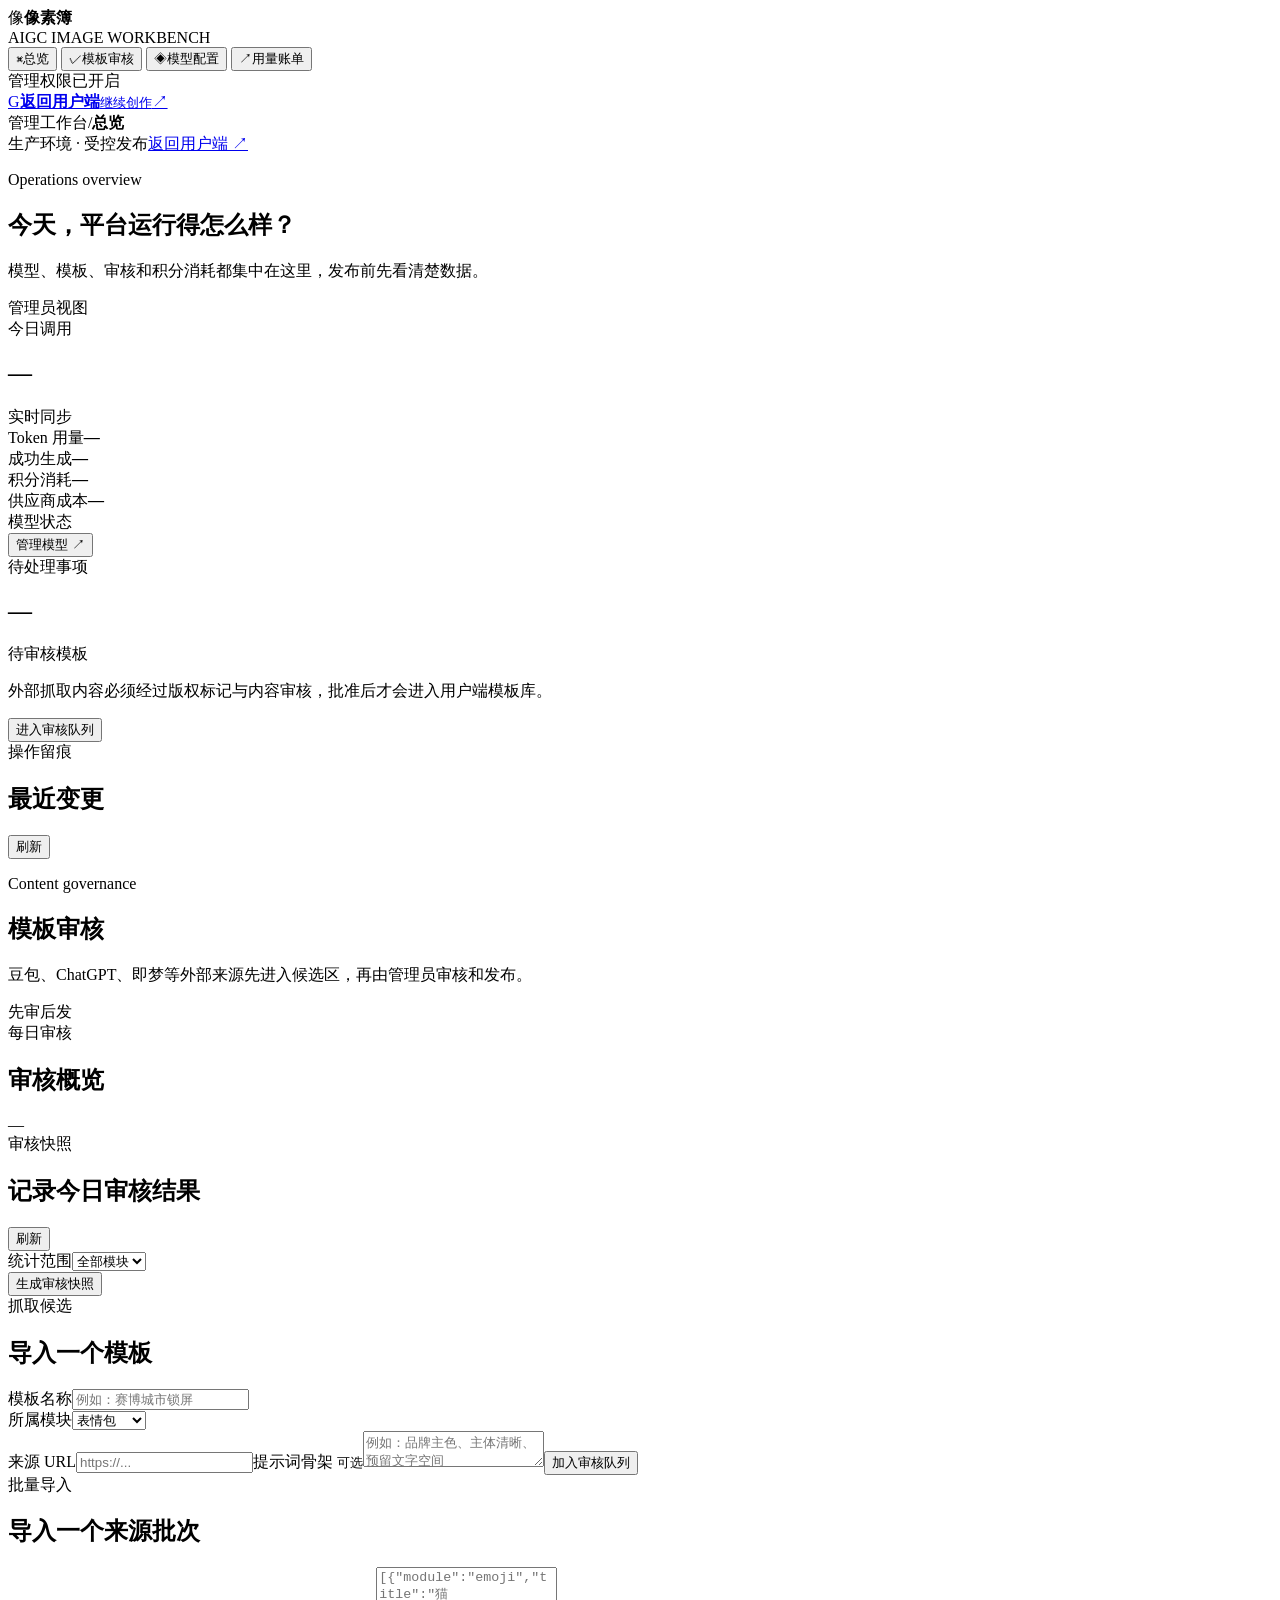
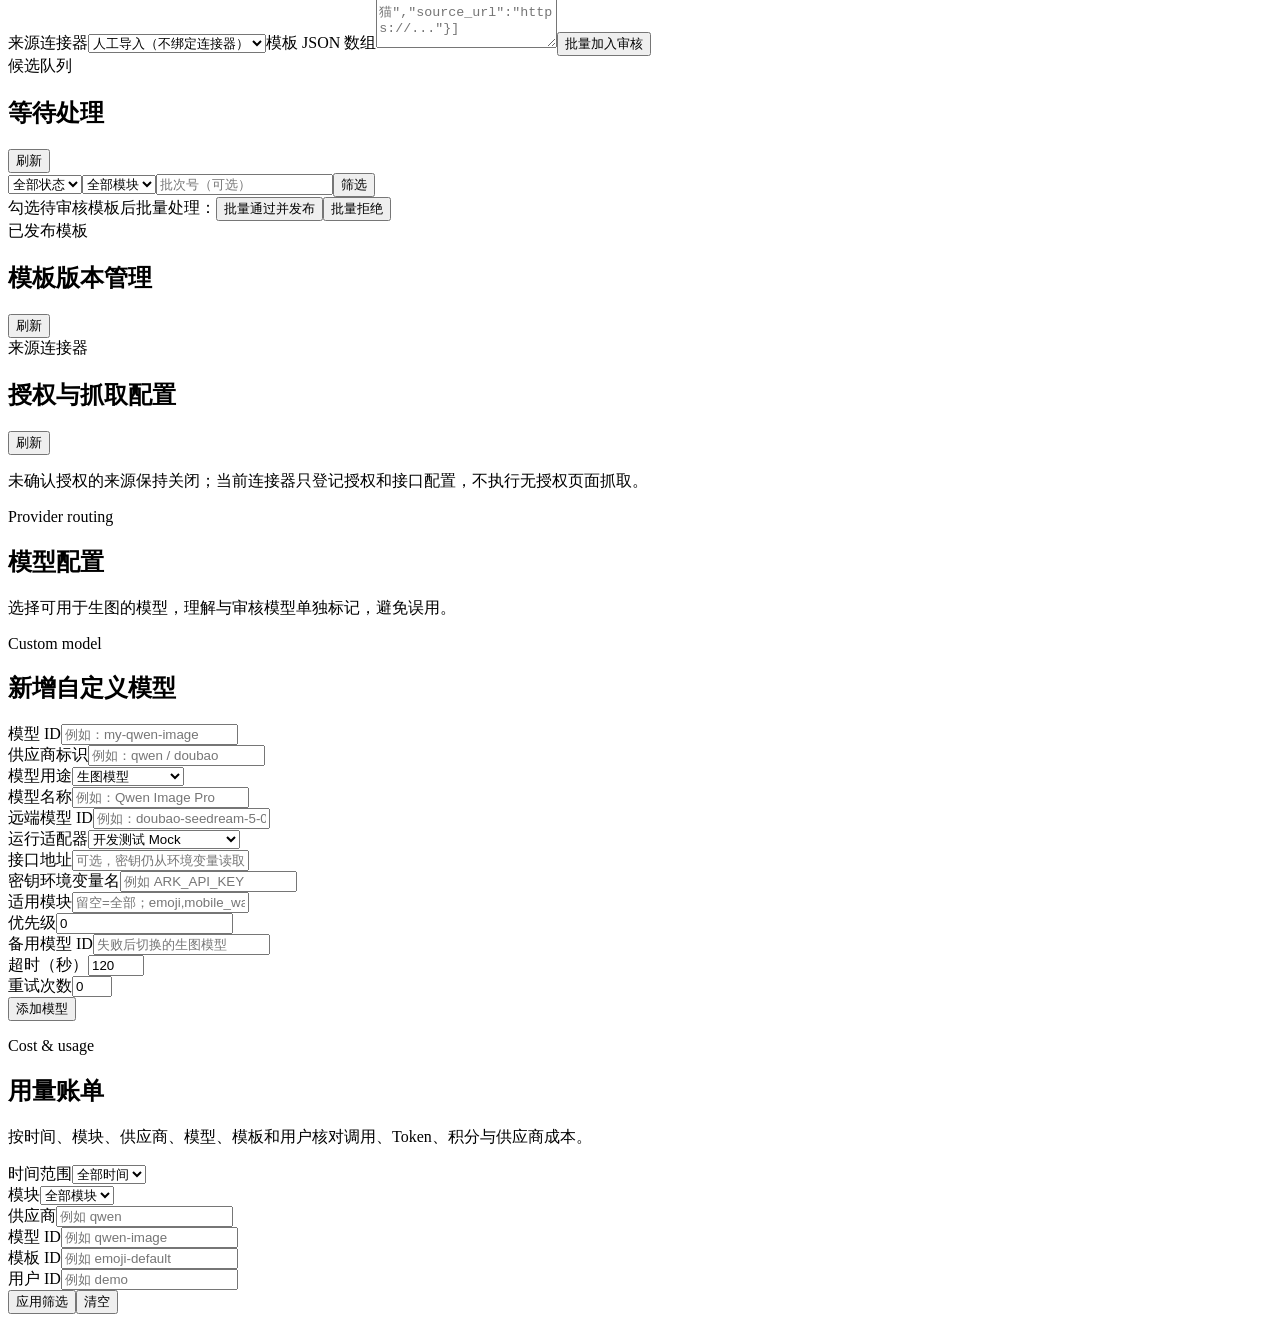
==== commit ada259e1: "fix: align Seedream default model example" ====
--- a/projects/aigc-content-platform/frontend/admin.html
+++ b/projects/aigc-content-platform/frontend/admin.html
@@ -43,7 +43,7 @@
           <div class="admin-grid"><div class="admin-card wide review-summary-card"><div class="admin-card-head"><div><span class="eyebrow">每日审核</span><h2>审核概览</h2></div><span class="trend" id="review-oldest">—</span></div><div id="review-summary" class="review-summary"></div></div><div class="admin-card wide"><div class="admin-card-head"><div><span class="eyebrow">审核快照</span><h2>记录今日审核结果</h2></div><button class="quiet-button" id="refresh-review-runs">刷新</button></div><div class="control-row admin-form-row"><div><label class="field-label" for="review-snapshot-module">统计范围</label><select id="review-snapshot-module"><option value="">全部模块</option><option value="emoji">表情包</option><option value="mobile_wallpaper">手机壁纸</option><option value="desktop_wallpaper">电脑壁纸</option></select></div><div class="review-snapshot-actions"><button class="primary-button small" id="run-review-snapshot">生成审核快照</button></div></div><div id="review-run-list" class="review-run-list"></div></div><div class="admin-card wide"><div class="admin-card-head"><div><span class="eyebrow">抓取候选</span><h2>导入一个模板</h2></div></div><div class="control-row admin-form-row"><div><label class="field-label" for="candidate-title">模板名称</label><input id="candidate-title" placeholder="例如：赛博城市锁屏" /></div><div><label class="field-label" for="candidate-module">所属模块</label><select id="candidate-module"><option value="emoji">表情包</option><option value="mobile_wallpaper">手机壁纸</option><option value="desktop_wallpaper">电脑壁纸</option></select></div></div><label class="field-label" for="candidate-url">来源 URL</label><input id="candidate-url" placeholder="https://..." /><label class="field-label" for="candidate-prompt">提示词骨架 <small class="field-hint">可选</small></label><textarea id="candidate-prompt" rows="2" placeholder="例如：品牌主色、主体清晰、预留文字空间"></textarea><button class="primary-button small" id="ingest-button">加入审核队列</button></div><div class="admin-card wide"><div class="admin-card-head"><div><span class="eyebrow">批量导入</span><h2>导入一个来源批次</h2></div></div><label class="field-label" for="batch-connector">来源连接器</label><select id="batch-connector"><option value="">人工导入（不绑定连接器）</option></select><label class="field-label" for="batch-json">模板 JSON 数组</label><textarea id="batch-json" rows="5" placeholder='[{"module":"emoji","title":"猫猫","source_url":"https://..."}]'></textarea><button class="primary-button small" id="batch-ingest-button">批量加入审核</button></div><div class="admin-card wide"><div class="admin-card-head"><div><span class="eyebrow">候选队列</span><h2>等待处理</h2></div><button class="quiet-button" id="refresh-candidates">刷新</button></div><div class="candidate-filters"><select id="candidate-status-filter"><option value="">全部状态</option><option value="pending_review">待审核</option><option value="published">已发布</option><option value="rejected">已拒绝</option></select><select id="candidate-module-filter"><option value="">全部模块</option><option value="emoji">表情包</option><option value="mobile_wallpaper">手机壁纸</option><option value="desktop_wallpaper">电脑壁纸</option></select><input id="candidate-batch-filter" placeholder="批次号（可选）" /><button class="quiet-button" id="apply-candidate-filter">筛选</button></div><div class="candidate-batch-actions"><span>勾选待审核模板后批量处理：</span><button class="quiet-button" id="batch-approve-button">批量通过并发布</button><button class="quiet-button" id="batch-reject-button">批量拒绝</button></div><div id="candidate-list" class="candidate-list"></div></div><div class="admin-card wide"><div class="admin-card-head"><div><span class="eyebrow">已发布模板</span><h2>模板版本管理</h2></div><button class="quiet-button" id="refresh-templates">刷新</button></div><div id="template-admin-list" class="template-admin-list"></div></div><div class="admin-card wide"><div class="admin-card-head"><div><span class="eyebrow">来源连接器</span><h2>授权与抓取配置</h2></div><button class="quiet-button" id="refresh-connectors">刷新</button></div><p class="muted-copy">未确认授权的来源保持关闭；当前连接器只登记授权和接口配置，不执行无授权页面抓取。</p><div id="connector-list" class="connector-list"></div></div></div>
         </section>
 
-        <section class="view is-hidden" id="models-view"><div class="page-heading"><div><p class="eyebrow">Provider routing</p><h1>模型配置</h1><p class="lede">选择可用于生图的模型，理解与审核模型单独标记，避免误用。</p></div></div><div class="admin-card custom-model-card"><div class="admin-card-head"><div><span class="eyebrow">Custom model</span><h2>新增自定义模型</h2></div></div><div class="control-row admin-form-row"><div><label class="field-label" for="custom-model-id">模型 ID</label><input id="custom-model-id" placeholder="例如：my-qwen-image" /></div><div><label class="field-label" for="custom-model-provider">供应商标识</label><input id="custom-model-provider" placeholder="例如：qwen / doubao" /></div><div><label class="field-label" for="custom-model-role">模型用途</label><select id="custom-model-role"><option value="image">生图模型</option><option value="understanding">理解 / 审核模型</option></select></div></div><div class="control-row admin-form-row"><div><label class="field-label" for="custom-model-name">模型名称</label><input id="custom-model-name" placeholder="例如：Qwen Image Pro" /></div><div><label class="field-label" for="custom-model-remote-id">远端模型 ID</label><input id="custom-model-remote-id" placeholder="例如：doubao-seedream-3-0-t2i-250415" /></div></div><div class="control-row admin-form-row"><div><label class="field-label" for="custom-model-adapter">运行适配器</label><select id="custom-model-adapter"><option value="mock">开发测试 Mock</option><option value="doubao_http">豆包 Seedream HTTP</option><option value="qwen_http">千问 HTTP</option><option value="sensenova_http">商汤图片 HTTP</option><option value="sensenova_chat">商汤审核 Chat</option></select></div><div><label class="field-label" for="custom-model-endpoint">接口地址</label><input id="custom-model-endpoint" type="url" placeholder="可选，密钥仍从环境变量读取" /></div><div><label class="field-label" for="custom-model-auth-env">密钥环境变量名</label><input id="custom-model-auth-env" type="text" placeholder="例如 ARK_API_KEY" /></div><div><label class="field-label" for="custom-model-scope">适用模块</label><input id="custom-model-scope" type="text" placeholder="留空=全部；emoji,mobile_wallpaper" /></div><div><label class="field-label" for="custom-model-priority">优先级</label><input id="custom-model-priority" type="number" min="0" value="0" /></div><div><label class="field-label" for="custom-model-fallback">备用模型 ID</label><input id="custom-model-fallback" type="text" placeholder="失败后切换的生图模型" /></div><div><label class="field-label" for="custom-model-timeout">超时（秒）</label><input id="custom-model-timeout" type="number" min="5" max="600" value="120" /></div><div><label class="field-label" for="custom-model-retry">重试次数</label><input id="custom-model-retry" type="number" min="0" max="3" value="0" /></div></div><button class="primary-button small" id="create-model-button">添加模型</button></div><div id="model-config-list" class="model-config-list"></div></section>
+        <section class="view is-hidden" id="models-view"><div class="page-heading"><div><p class="eyebrow">Provider routing</p><h1>模型配置</h1><p class="lede">选择可用于生图的模型，理解与审核模型单独标记，避免误用。</p></div></div><div class="admin-card custom-model-card"><div class="admin-card-head"><div><span class="eyebrow">Custom model</span><h2>新增自定义模型</h2></div></div><div class="control-row admin-form-row"><div><label class="field-label" for="custom-model-id">模型 ID</label><input id="custom-model-id" placeholder="例如：my-qwen-image" /></div><div><label class="field-label" for="custom-model-provider">供应商标识</label><input id="custom-model-provider" placeholder="例如：qwen / doubao" /></div><div><label class="field-label" for="custom-model-role">模型用途</label><select id="custom-model-role"><option value="image">生图模型</option><option value="understanding">理解 / 审核模型</option></select></div></div><div class="control-row admin-form-row"><div><label class="field-label" for="custom-model-name">模型名称</label><input id="custom-model-name" placeholder="例如：Qwen Image Pro" /></div><div><label class="field-label" for="custom-model-remote-id">远端模型 ID</label><input id="custom-model-remote-id" placeholder="例如：doubao-seedream-5-0-lite-260128" /></div></div><div class="control-row admin-form-row"><div><label class="field-label" for="custom-model-adapter">运行适配器</label><select id="custom-model-adapter"><option value="mock">开发测试 Mock</option><option value="doubao_http">豆包 Seedream HTTP</option><option value="qwen_http">千问 HTTP</option><option value="sensenova_http">商汤图片 HTTP</option><option value="sensenova_chat">商汤审核 Chat</option></select></div><div><label class="field-label" for="custom-model-endpoint">接口地址</label><input id="custom-model-endpoint" type="url" placeholder="可选，密钥仍从环境变量读取" /></div><div><label class="field-label" for="custom-model-auth-env">密钥环境变量名</label><input id="custom-model-auth-env" type="text" placeholder="例如 ARK_API_KEY" /></div><div><label class="field-label" for="custom-model-scope">适用模块</label><input id="custom-model-scope" type="text" placeholder="留空=全部；emoji,mobile_wallpaper" /></div><div><label class="field-label" for="custom-model-priority">优先级</label><input id="custom-model-priority" type="number" min="0" value="0" /></div><div><label class="field-label" for="custom-model-fallback">备用模型 ID</label><input id="custom-model-fallback" type="text" placeholder="失败后切换的生图模型" /></div><div><label class="field-label" for="custom-model-timeout">超时（秒）</label><input id="custom-model-timeout" type="number" min="5" max="600" value="120" /></div><div><label class="field-label" for="custom-model-retry">重试次数</label><input id="custom-model-retry" type="number" min="0" max="3" value="0" /></div></div><button class="primary-button small" id="create-model-button">添加模型</button></div><div id="model-config-list" class="model-config-list"></div></section>
         <section class="view is-hidden" id="usage-view"><div class="page-heading"><div><p class="eyebrow">Cost & usage</p><h1>用量账单</h1><p class="lede">按时间、模块、供应商、模型、模板和用户核对调用、Token、积分与供应商成本。</p></div></div><div class="admin-card usage-filter-card"><div class="control-row admin-form-row"><div><label class="field-label" for="usage-period">时间范围</label><select id="usage-period"><option value="">全部时间</option><option value="today">今天</option><option value="7d">近 7 天</option></select></div><div><label class="field-label" for="usage-module">模块</label><select id="usage-module"><option value="">全部模块</option><option value="emoji">表情包</option><option value="mobile_wallpaper">手机壁纸</option><option value="desktop_wallpaper">电脑壁纸</option></select></div><div><label class="field-label" for="usage-provider">供应商</label><input id="usage-provider" placeholder="例如 qwen" /></div></div><div class="control-row admin-form-row"><div><label class="field-label" for="usage-model">模型 ID</label><input id="usage-model" placeholder="例如 qwen-image" /></div><div><label class="field-label" for="usage-template">模板 ID</label><input id="usage-template" placeholder="例如 emoji-default" /></div><div><label class="field-label" for="usage-user">用户 ID</label><input id="usage-user" placeholder="例如 demo" /></div></div><div class="usage-filter-actions"><button class="primary-button small" id="apply-usage-filter">应用筛选</button><button class="quiet-button" id="clear-usage-filter">清空</button></div></div><div class="usage-breakdown" id="usage-breakdown"></div></section>
       </main>
     </div>
